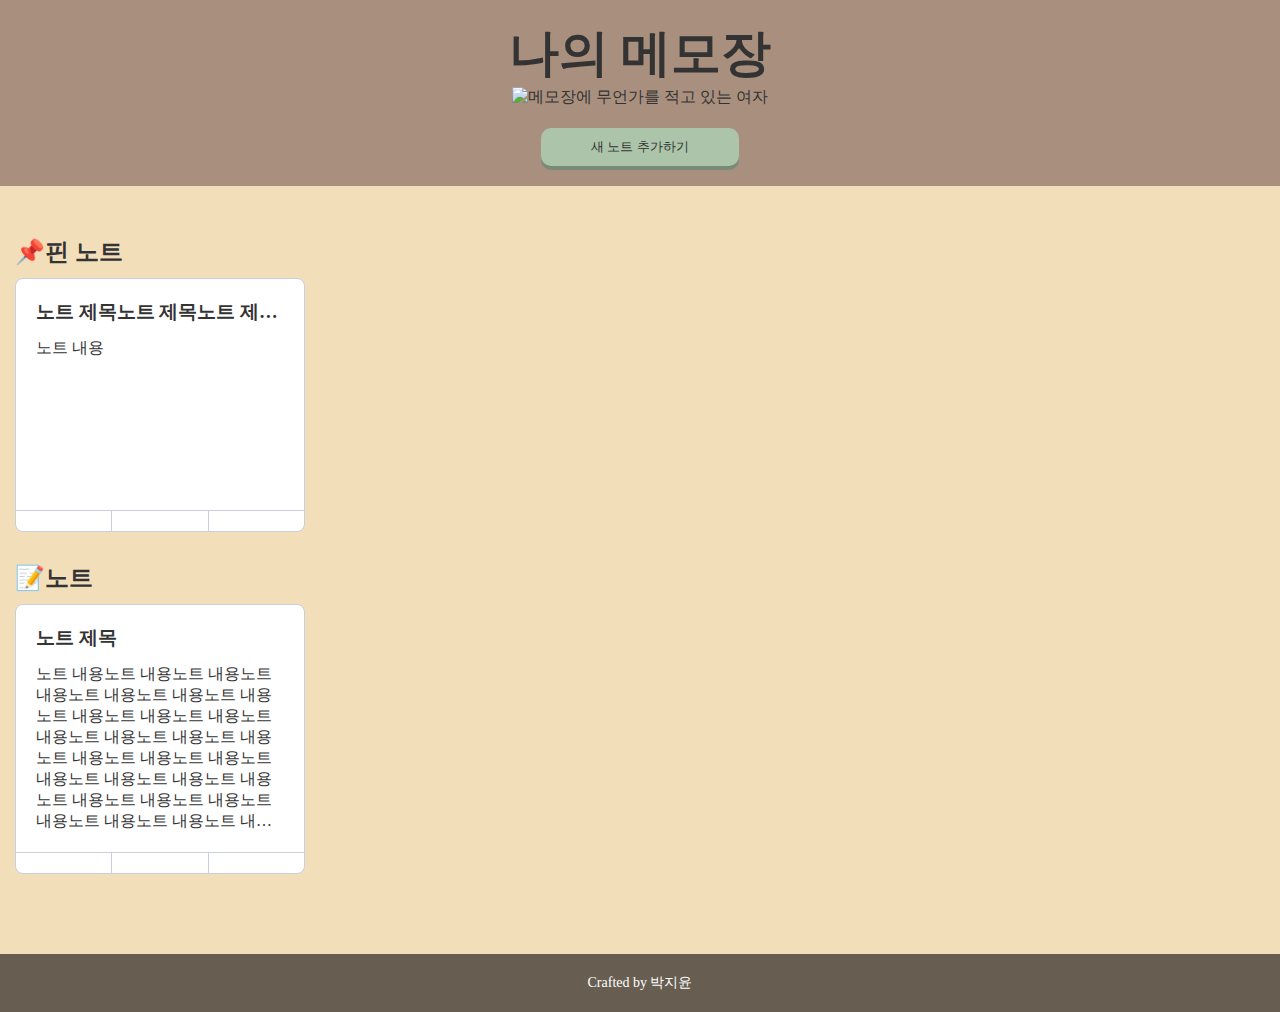
==== note/index.html @ aec002da "📝나의 메모장" ====
<!DOCTYPE html>
<html lang="ko">
  <head>
    <meta charset="UTF-8" />
    <meta http-equiv="X-UA-Compatible" content="IE=edge" />
    <meta name="viewport" content="width=device-width, initial-scale=1.0" />
    <title>메모장</title>
    <link
      rel="stylesheet"
      href="https://cdnjs.cloudflare.com/ajax/libs/font-awesome/6.4.0/css/all.min.css"
      integrity="sha512-iecdLmaskl7CVkqkXNQ/ZH/XLlvWZOJyj7Yy7tcenmpD1ypASozpmT/E0iPtmFIB46ZmdtAc9eNBvH0H/ZpiBw=="
      crossorigin="anonymous"
      referrerpolicy="no-referrer"
    />
    <link rel="stylesheet" href="./style.css" />
  </head>
  <body>
    <header>
      <h1 class="main-title">나의 메모장</h1>
      <img
        class="main-cover"
        src="img/memo.png"
        alt="메모장에 무언가를 적고 있는 여자"
      />
      <!-- <img
        class="main-cover"
        src="img/main_banner.png"
        alt="메모장에 무언가를 적고 있는 여자"
      /> -->
      <button type="button" class="add-note-btn">새 노트 추가하기</button>
    </header>
    <main>
      <div class="wrapper">
        <!-- 핀된 노트 -->
        <section class="notes-section pinnedNoteList">
          <h2>📌핀 노트</h2>
          <ul class="note-container">
            <!-- 노트 예시 -->
            <!-- <li class="note-item">
              <article class="note">
                <h3 class="note-title ellipsis">노트 제목</h3>
                <p class="note-content multi-ellipsis">노트 내용</p>
                <footer class="note-footer">
                  <button class="pin" type="button">
                    <i class="fa-solid fa-thumbtack"></i>
                  </button>
                  <button class="color-select" type="button">
                    <i class="fa-solid fa-palette"></i>
                  </button>
                  <button class="delete" type="button">
                    <i class="fa-solid fa-trash"></i>
                  </button>
                </footer>
              </article>
            </li> -->
            <li class="note-item">
              <article class="note">
                <div class="note-top">
                  <h3 class="note-title ellipsis">
                    노트 제목노트 제목노트 제목노트 제목노트 제목노트 제목노트
                    제목노트 제목노트 제목노트 제목노트 제목노트 제목
                  </h3>
                  <p class="note-content multi-ellipsis">노트 내용</p>
                </div>
                <footer class="note-footer">
                  <button class="pin black" type="button">
                    <i class="fa-solid fa-thumbtack"></i>
                  </button>
                  <button class="color-select" type="button">
                    <i class="fa-solid fa-palette"></i>
                  </button>
                  <button class="delete" type="button">
                    <i class="fa-solid fa-trash"></i>
                  </button>
                </footer>
              </article>
            </li>
          </ul>
        </section>
        <!-- 노트 -->
        <section class="notes-section noteList">
          <h2>📝노트</h2>
          <ul class="note-container">
            <li class="note-item">
              <article class="note">
                <div class="note-top">
                  <h3 class="note-title ellipsis">노트 제목</h3>
                  <p class="note-content multi-ellipsis">
                    노트 내용노트 내용노트 내용노트 내용노트 내용노트 내용노트
                    내용노트 내용노트 내용노트 내용노트 내용노트 내용노트
                    내용노트 내용노트 내용노트 내용노트 내용노트 내용노트
                    내용노트 내용노트 내용노트 내용노트 내용노트 내용노트
                    내용노트 내용노트 내용노트 내용노트 내용노트 내용노트
                    내용노트 내용노트 내용노트 내용노트 내용노트 내용노트
                    내용노트 내용노트 내용노트 내용노트 내용노트 내용노트
                    내용노트 내용노트 내용노트 내용노트 내용노트 내용노트
                    내용노트 내용노트 내용노트 내용노트 내용노트 내용노트
                    내용노트 내용노트 내용노트 내용노트 내용
                  </p>
                </div>
                <footer class="note-footer">
                  <button class="pin" type="button">
                    <i class="fa-solid fa-thumbtack"></i>
                    <!-- <i class="fa-regular fa-thumbtack"></i> -->
                  </button>
                  <button class="color-select" type="button">
                    <i class="fa-solid fa-palette"></i>
                  </button>
                  <button class="delete" type="button">
                    <i class="fa-solid fa-trash"></i>
                  </button>
                </footer>
              </article>
            </li>
          </ul>
        </section>
      </div>
    </main>
    <footer class="main-footer">Crafted by 박지윤</footer>

    <div class="modal-overlay hidden">
      <section class="modal">
        <input
          type="text"
          class="note-title-input"
          placeholder="제목"
          required
        />
        <textarea
          name=""
          class="note-content-input"
          cols="30"
          rows="10"
          placeholder="내용"
          required
        ></textarea>
        <footer class="modal-footer">
          <div class="modal-footer-left">
            <button class="pin" type="button">
              <i class="fa-solid fa-thumbtack"></i>
            </button>
            <button class="color-select" type="button">
              <input class="color-picker" type="color" />
              <i class="fa-solid fa-palette"></i>
            </button>
            <button class="delete" type="button">
              <i class="fa-solid fa-trash"></i>
            </button>
          </div>
          <button class="modal-add" type="button">추가</button>
        </footer>
        <button class="modal-close" type="button">
          <i class="fa-solid fa-x"></i>
        </button>
      </section>
    </div>

    <script src="./main.js"></script>
  </body>
</html>
---- note/style.css ----
@font-face {
  font-family: 'Pretendard-Regular';
  src: url('https://cdn.jsdelivr.net/gh/Project-Noonnu/noonfonts_2107@1.1/Pretendard-Regular.woff')
    format('woff');
  font-weight: 400;
  font-style: normal;
}
@font-face {
  font-family: 'KCCMurukmuruk';
  src: url('https://cdn.jsdelivr.net/gh/projectnoonnu/noonfonts_2302@1.0/KCCMurukmuruk.woff2')
    format('woff2');
  font-weight: normal;
  font-style: normal;
}

body {
  margin: 0;
  font-family: 'Pretendard-Regular';
  color: #333;
}

button {
  font-family: inherit;
  border: none;
  cursor: pointer;
  color: inherit;
  background-color: inherit;
}

h1,
h2,
h3,
p {
  margin: 0;
}

ul {
  margin: 0;
  padding: 0;
}

li {
  list-style: none;
}

img {
  vertical-align: top;
}

header {
  text-align: center;
  background-color: #a9907e;
  /* background-color: #f3deba; */
  padding: 20px 0;
}

.main-title {
  font-family: 'KCCMurukmuruk';
  font-size: 50px;
}

.main-cover {
  width: 300px;
  /* width: 600px; */
}

.add-note-btn {
  display: block;
  margin: 20px auto 0;

  padding: 10px 50px;
  border-radius: 10px;
  background-color: #abc4aa;
  box-shadow: 0px 4px 0px #798b78;
}

main {
  background-color: #f3deba;
  /* min-height: calc(100vh - 59px - 442px); */
  /* min-height: 500px; */
  padding: 50px 0;
}

.wrapper {
  max-width: 1280px;
  margin: 0 auto;
  padding: 0 15px;
}

.main-footer {
  background-color: #675d50;
  color: white;
  text-align: center;
  padding: 20px 0;
  font-size: 14px;
}

.notes-section {
}

.notes-section h2 {
  margin-bottom: 10px;
}

.note-container {
  display: flex;
  flex-wrap: wrap;
  row-gap: 30px;
  margin: 0 -15px 30px -15px;
}

.note-item {
  flex-basis: 25%;
  padding: 0 15px;
  box-sizing: border-box;
}

.note {
  background-color: #fff;
  border-radius: 8px;
  /* padding-top: 20px; */
  border: 1.5px solid #cbcee1;
  cursor: pointer;
}

.note:hover {
  box-shadow: rgba(14, 30, 37, 0.12) 0px 2px 4px 0px,
    rgba(14, 30, 37, 0.32) 0px 2px 16px 0px;
  /* border: none; */
}

.note-top {
  padding: 20px;
  border-radius: 8px 8px 0 0;
}

.note-title {
  margin-bottom: 13px;
  word-break: break-all;
}

.note-content {
  word-break: break-all;
  min-height: 152px;
}

.ellipsis {
  overflow: hidden;
  display: -webkit-box;
  -webkit-box-orient: vertical;
  -webkit-line-clamp: 1;
}

.multi-ellipsis {
  overflow: hidden;
  display: -webkit-box;
  -webkit-box-orient: vertical;
  -webkit-line-clamp: 8;
}

.note-footer {
  display: flex;
  border-top: 1px solid #cbcee1;
}

.note-footer button {
  flex-basis: 33.333333%;
  padding: 10px;
  font-size: 14px;
  color: #ccc;
}

.note-footer button:hover {
  background-color: #ccc;
  color: #fff;
}

.note-footer .pin {
  border-radius: 0 0 0 8px;
  border-right: 1px solid #cbcee1;
}

.pin.black {
  color: black;
}

.pin.black:hover {
  color: black;
}

.note-footer .color-picker {
  position: absolute;
  top: 50%;
  left: 50%;
  transform: translate(-50%, -50%);
  opacity: 0;
  width: 100%;
  height: 36px;
}

.note-footer .delete {
  border-radius: 0 0 8px 0;
  border-left: 1px solid #cbcee1;
}

.modal-overlay {
  position: fixed;
  top: 0;
  left: 0;
  right: 0;
  bottom: 0;
  background-color: rgba(0, 0, 0, 0.6);
}

.hidden {
  display: none;
}

.modal {
  width: 528px;
  background-color: #fff;
  position: relative;
  padding: 40px 20px 20px 20px;
  top: 50%;
  left: 50%;
  transform: translate(-50%, -50%);
  border-radius: 8px;
  display: flex;
  flex-direction: column;
}

input:focus,
textarea:focus {
  outline: none;
}

.note-title-input,
.note-content-input {
  padding: 10px 15px;
  border: 1px solid #bbb;
  margin-bottom: 15px;
  border-radius: 8px;
}

.modal-footer {
  display: flex;
  align-items: center;
}

.modal-footer-left {
  margin-right: auto;
}

.modal-footer-left button {
  width: 35px;
  height: 35px;
  font-size: 14px;
  color: #ccc;
  border-radius: 50%;
  border: 1px solid #ccc;
}

/* .modal-footer-left button:hover {
  background-color: #ccc;
  color: #fff;
} */

.color-select {
  position: relative;
}

.modal-footer-left .color-picker {
  position: absolute;
  top: 50%;
  left: 50%;
  transform: translate(-50%, -50%);
  opacity: 0;
  width: 35px;
  height: 35px;
  border-radius: 50%;
}

.modal-add {
  background-color: #abc4aa;
  box-shadow: 0px 4px 0px #798b78;
  padding: 8px 20px;
  border-radius: 5px;
  color: #505c4f;
  font-size: 14px;
}

.modal-close {
  position: absolute;
  top: 1px;
  right: 1px;
  padding: 8px 15px;
  border-radius: 0 8px 0 0;
  font-size: 18px;
}
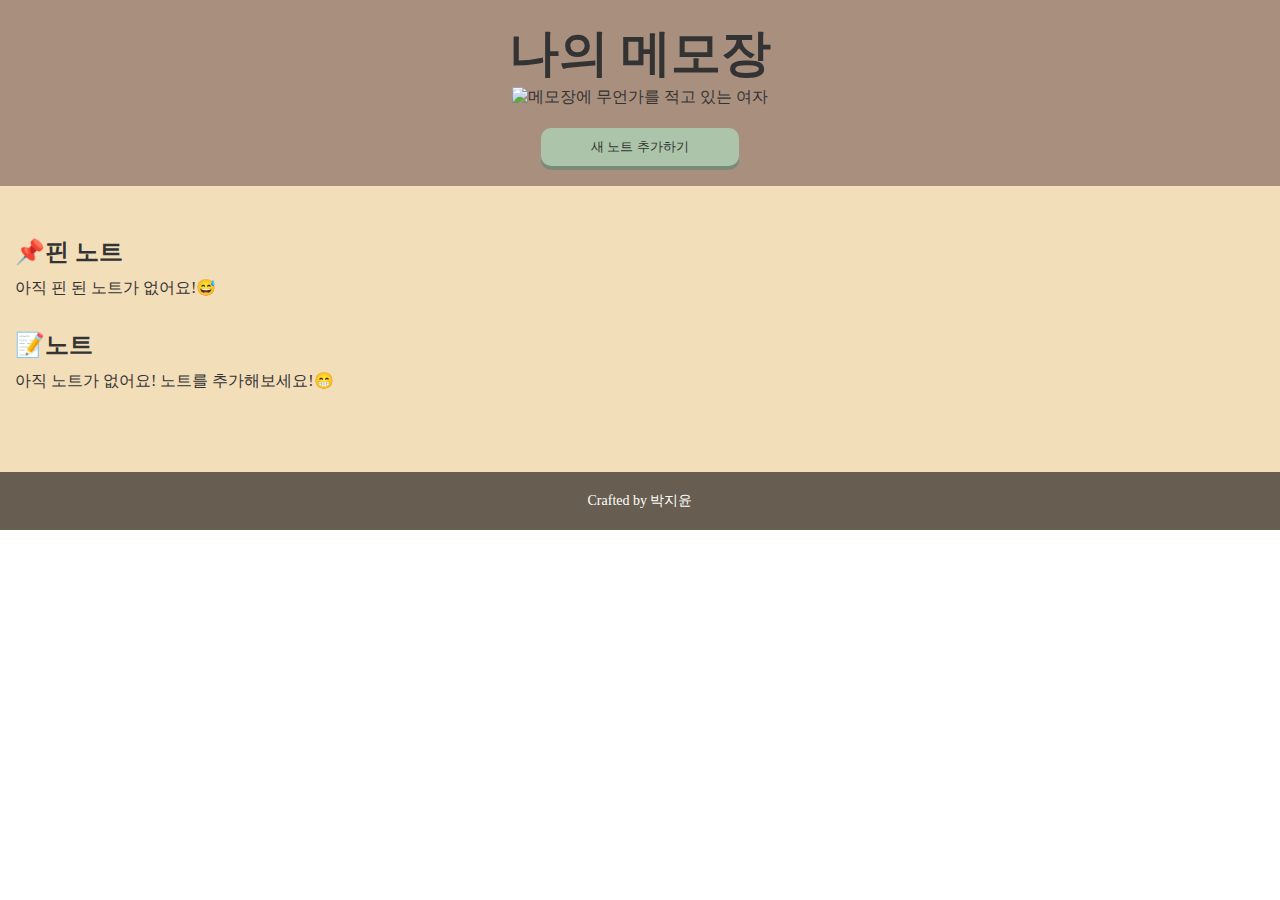
==== commit 2de9a6ea: "✨리스트 개수 0일시 메세지 표시" ====
--- a/note/index.html
+++ b/note/index.html
@@ -32,8 +32,9 @@
     <main>
       <div class="wrapper">
         <!-- 핀된 노트 -->
-        <section class="notes-section pinnedNoteList">
+        <section class="notes-section">
           <h2>📌핀 노트</h2>
+          <p class="zeroPinnedMessage">아직 핀 된 노트가 없어요!😅</p>
           <ul class="note-container">
             <!-- 노트 예시 -->
             <!-- <li class="note-item">
@@ -53,7 +54,7 @@
                 </footer>
               </article>
             </li> -->
-            <li class="note-item">
+            <!-- <li class="note-item">
               <article class="note">
                 <div class="note-top">
                   <h3 class="note-title ellipsis">
@@ -74,14 +75,17 @@
                   </button>
                 </footer>
               </article>
-            </li>
+            </li> -->
           </ul>
         </section>
         <!-- 노트 -->
-        <section class="notes-section noteList">
+        <section class="notes-section">
           <h2>📝노트</h2>
+          <p class="zeroNoteMessage">
+            아직 노트가 없어요! 노트를 추가해보세요!😁
+          </p>
           <ul class="note-container">
-            <li class="note-item">
+            <!-- <li class="note-item">
               <article class="note">
                 <div class="note-top">
                   <h3 class="note-title ellipsis">노트 제목</h3>
@@ -101,7 +105,6 @@
                 <footer class="note-footer">
                   <button class="pin" type="button">
                     <i class="fa-solid fa-thumbtack"></i>
-                    <!-- <i class="fa-regular fa-thumbtack"></i> -->
                   </button>
                   <button class="color-select" type="button">
                     <i class="fa-solid fa-palette"></i>
@@ -111,7 +114,7 @@
                   </button>
                 </footer>
               </article>
-            </li>
+            </li> -->
           </ul>
         </section>
       </div>
@@ -155,6 +158,7 @@
       </section>
     </div>
 
-    <script src="./main.js"></script>
+    <!-- <script src="./main.js"></script> -->
+    <script src="./script.js"></script>
   </body>
 </html>
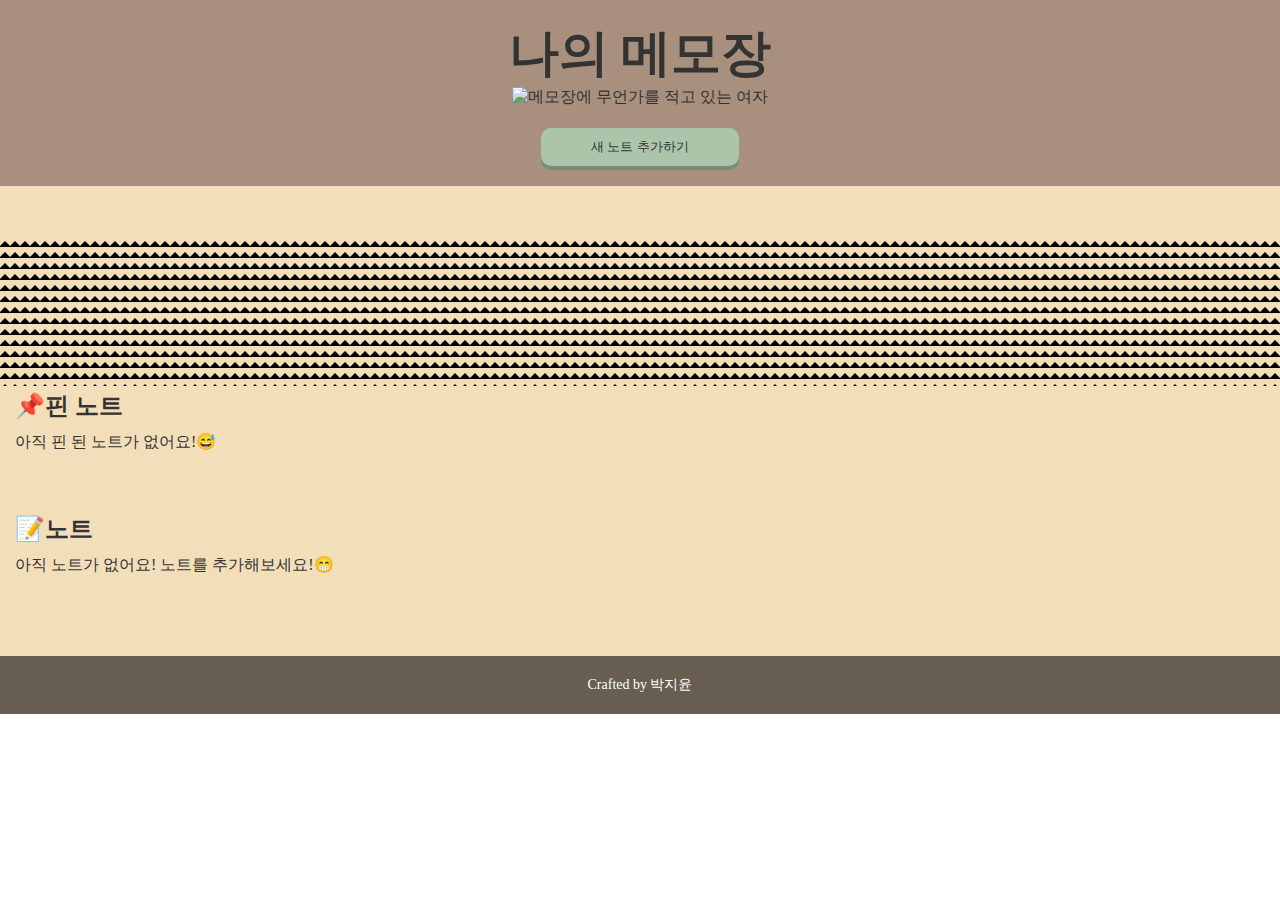
==== commit c1844c68: "파일명, svg 변경 및 추가" ====
--- a/note/index.html
+++ b/note/index.html
@@ -30,6 +30,27 @@
       <button type="button" class="add-note-btn">새 노트 추가하기</button>
     </header>
     <main>
+      <svg class="content-top-pattern" width="100%" height="100%">
+        <defs>
+          <pattern
+            id="pattern-triangle"
+            x="0"
+            y="0"
+            width="10"
+            height="11"
+            patternUnits="userSpaceOnUse"
+          >
+            <polygon points="5 5, 10 10, 10 11, 0 11, 0 10"></polygon>
+          </pattern>
+        </defs>
+        <rect
+          x="0"
+          y="0"
+          width="100%"
+          height="100%"
+          fill="url(#pattern-triangle)"
+        ></rect>
+      </svg>
       <div class="wrapper">
         <!-- 핀된 노트 -->
         <section class="notes-section">
@@ -37,23 +58,6 @@
           <p class="zeroPinnedMessage">아직 핀 된 노트가 없어요!😅</p>
           <ul class="note-container">
             <!-- 노트 예시 -->
-            <!-- <li class="note-item">
-              <article class="note">
-                <h3 class="note-title ellipsis">노트 제목</h3>
-                <p class="note-content multi-ellipsis">노트 내용</p>
-                <footer class="note-footer">
-                  <button class="pin" type="button">
-                    <i class="fa-solid fa-thumbtack"></i>
-                  </button>
-                  <button class="color-select" type="button">
-                    <i class="fa-solid fa-palette"></i>
-                  </button>
-                  <button class="delete" type="button">
-                    <i class="fa-solid fa-trash"></i>
-                  </button>
-                </footer>
-              </article>
-            </li> -->
             <!-- <li class="note-item">
               <article class="note">
                 <div class="note-top">
@@ -158,7 +162,6 @@
       </section>
     </div>
 
-    <!-- <script src="./main.js"></script> -->
-    <script src="./script.js"></script>
+    <script src="./main.js"></script>
   </body>
 </html>
--- a/note/style.css
+++ b/note/style.css
@@ -60,7 +60,7 @@
 }
 
 .main-cover {
-  width: 300px;
+  width: 200px;
   /* width: 600px; */
 }
 
@@ -76,8 +76,6 @@
 
 main {
   background-color: #f3deba;
-  /* min-height: calc(100vh - 59px - 442px); */
-  /* min-height: 500px; */
   padding: 50px 0;
 }
 
@@ -95,7 +93,8 @@
   font-size: 14px;
 }
 
-.notes-section {
+.notes-section + .notes-section {
+  margin-top: 60px;
 }
 
 .notes-section h2 {
@@ -113,6 +112,7 @@
   flex-basis: 25%;
   padding: 0 15px;
   box-sizing: border-box;
+  /* background-color: transparent; */
 }
 
 .note {
@@ -260,11 +260,6 @@
   border: 1px solid #ccc;
 }
 
-/* .modal-footer-left button:hover {
-  background-color: #ccc;
-  color: #fff;
-} */
-
 .color-select {
   position: relative;
 }
@@ -297,3 +292,33 @@
   border-radius: 0 8px 0 0;
   font-size: 18px;
 }
+
+@media screen and (max-width: 1050px) {
+  .note-item {
+    flex-basis: 33.333333%;
+  }
+}
+
+@media screen and (max-width: 768px) {
+  .note-item {
+    flex-basis: 50%;
+  }
+  .modal {
+    width: 450px;
+  }
+}
+
+@media screen and (max-width: 600px) {
+  .modal {
+    width: 330px;
+  }
+}
+
+@media screen and (max-width: 414px) {
+  .note-item {
+    flex-basis: 100%;
+  }
+  .modal {
+    width: 280px;
+  }
+}
